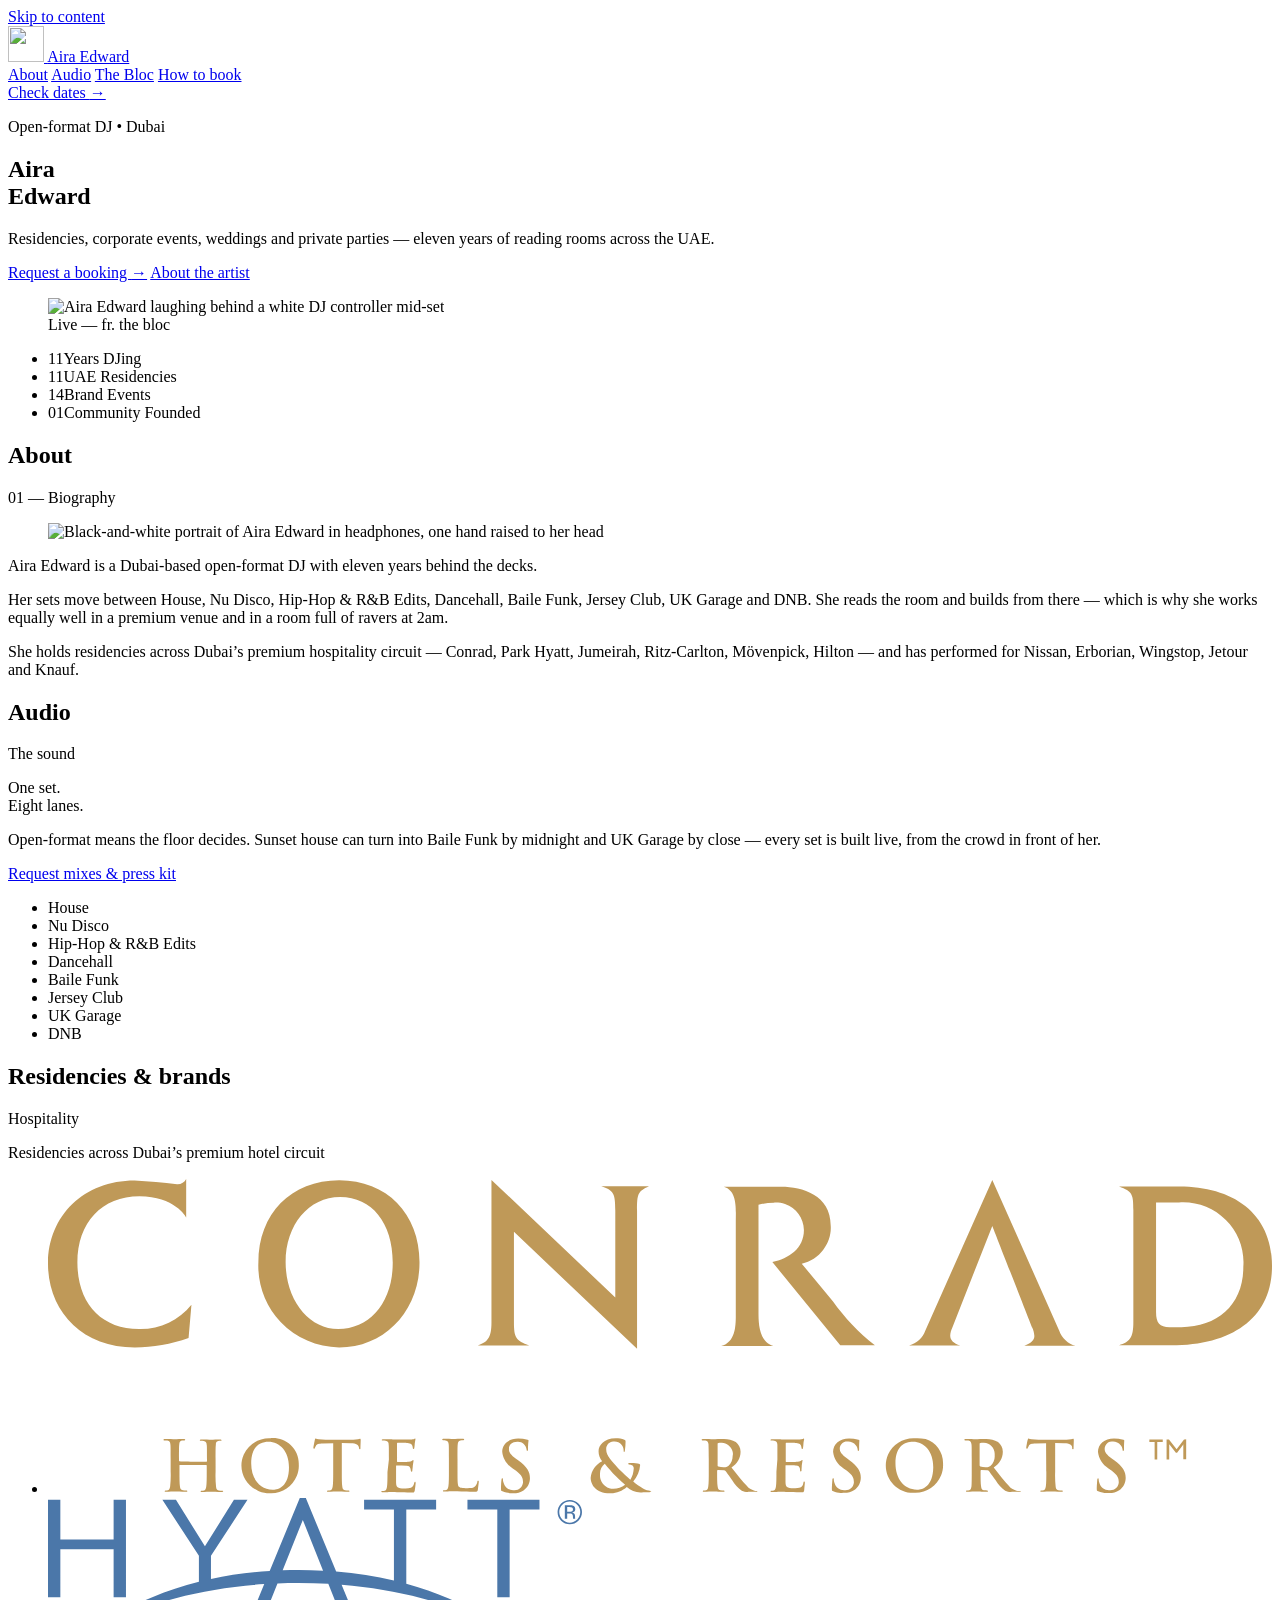
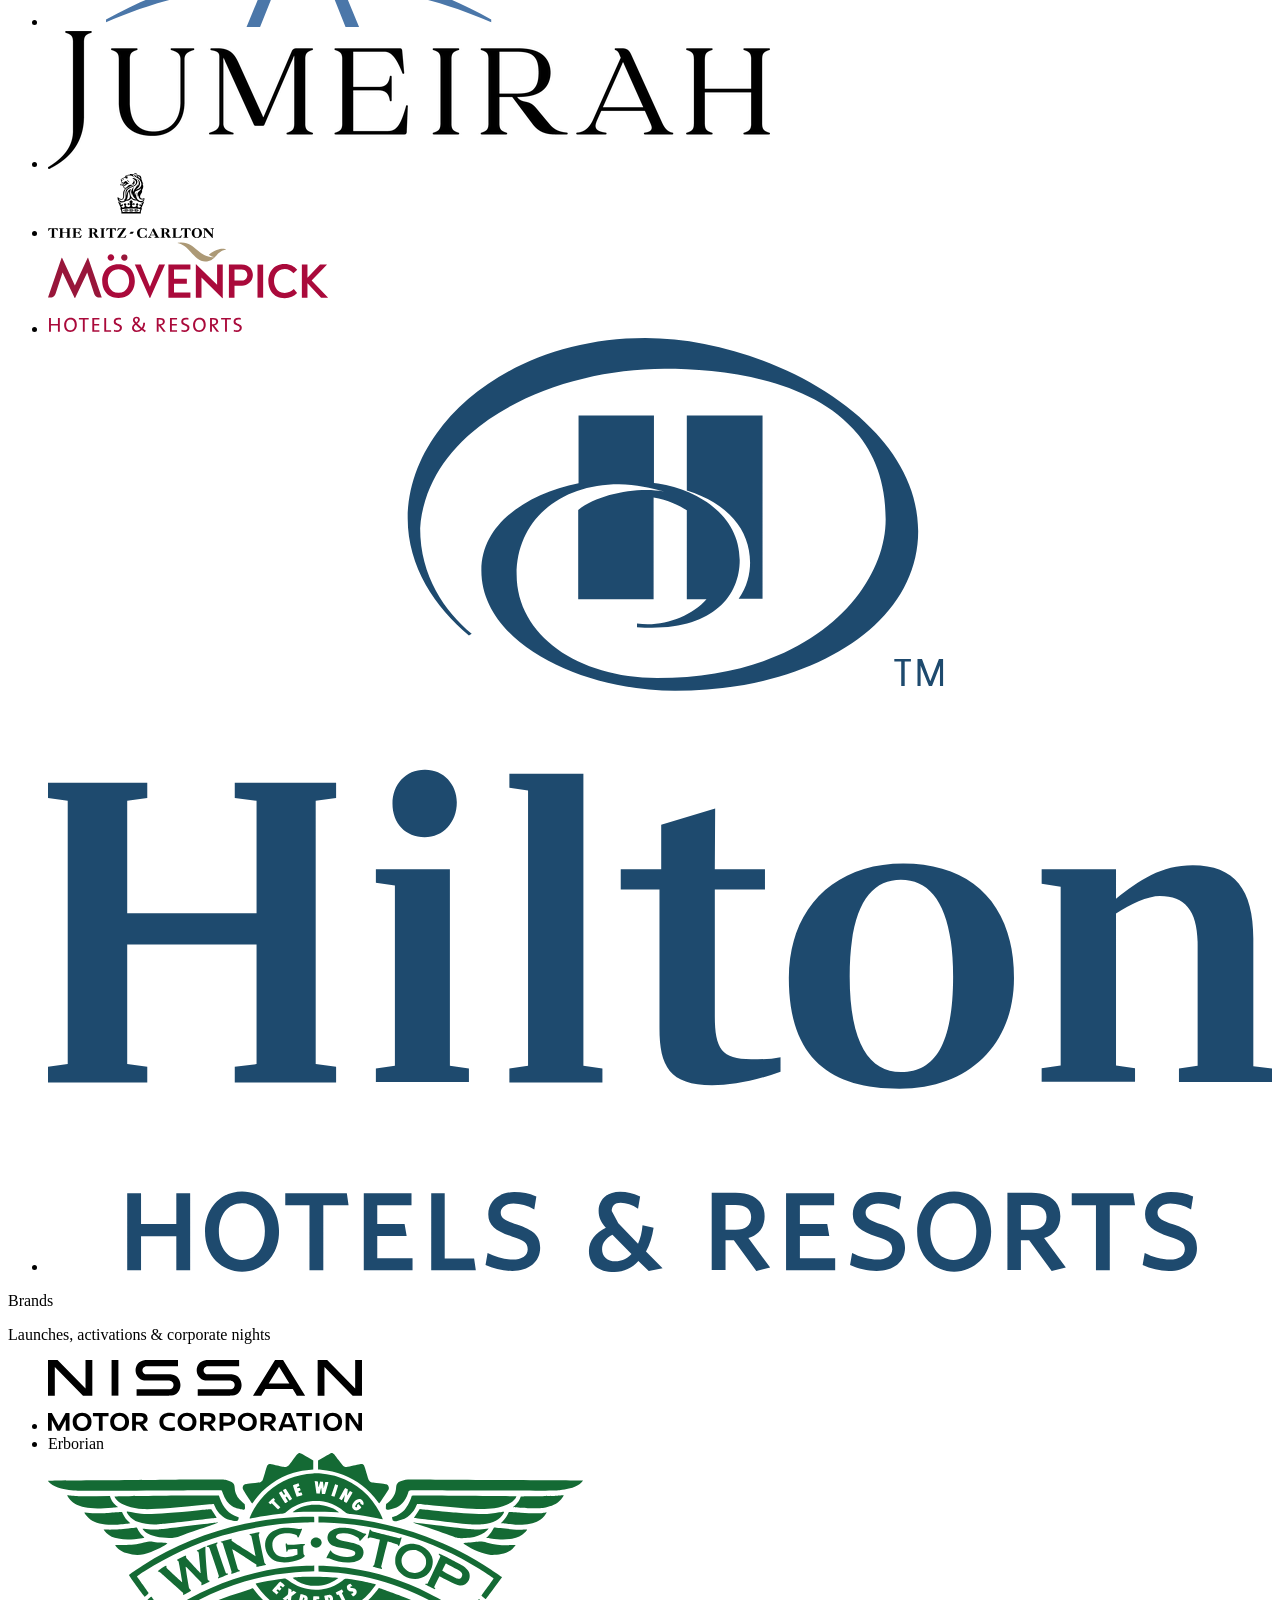
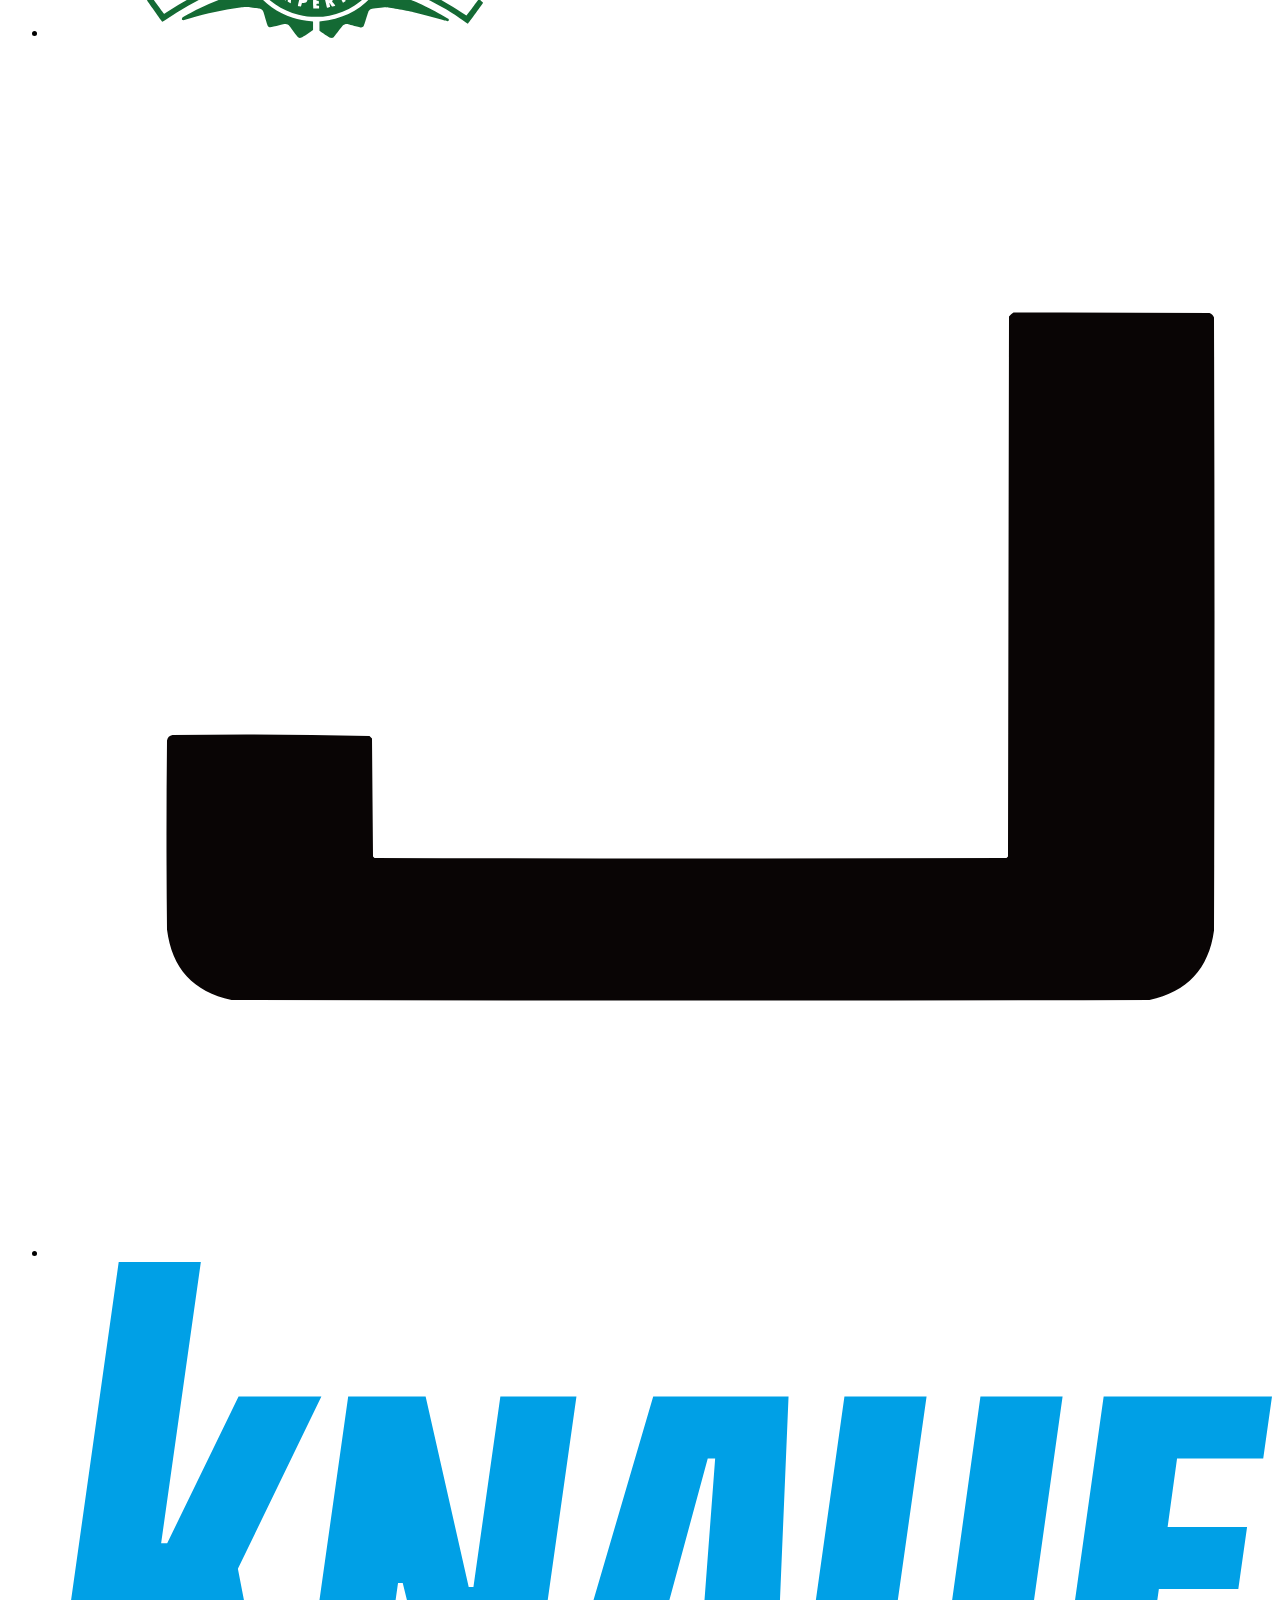
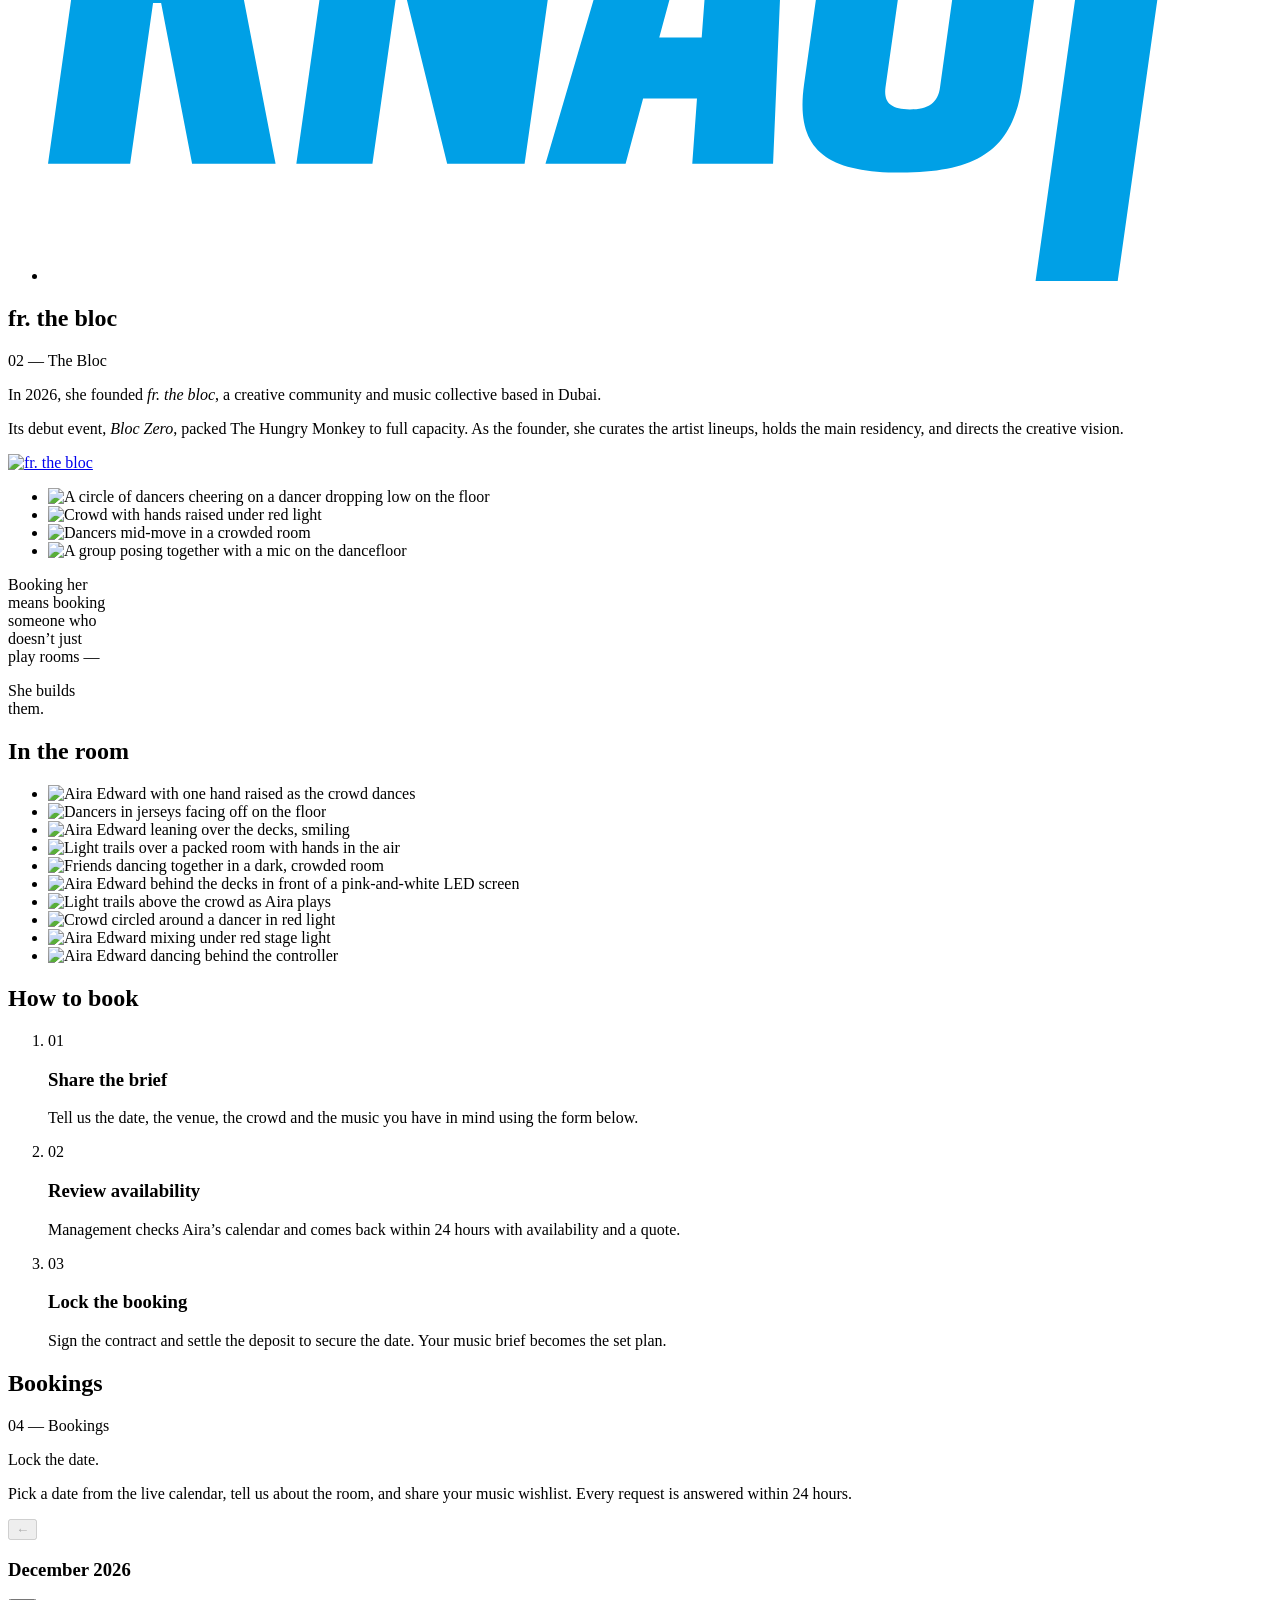
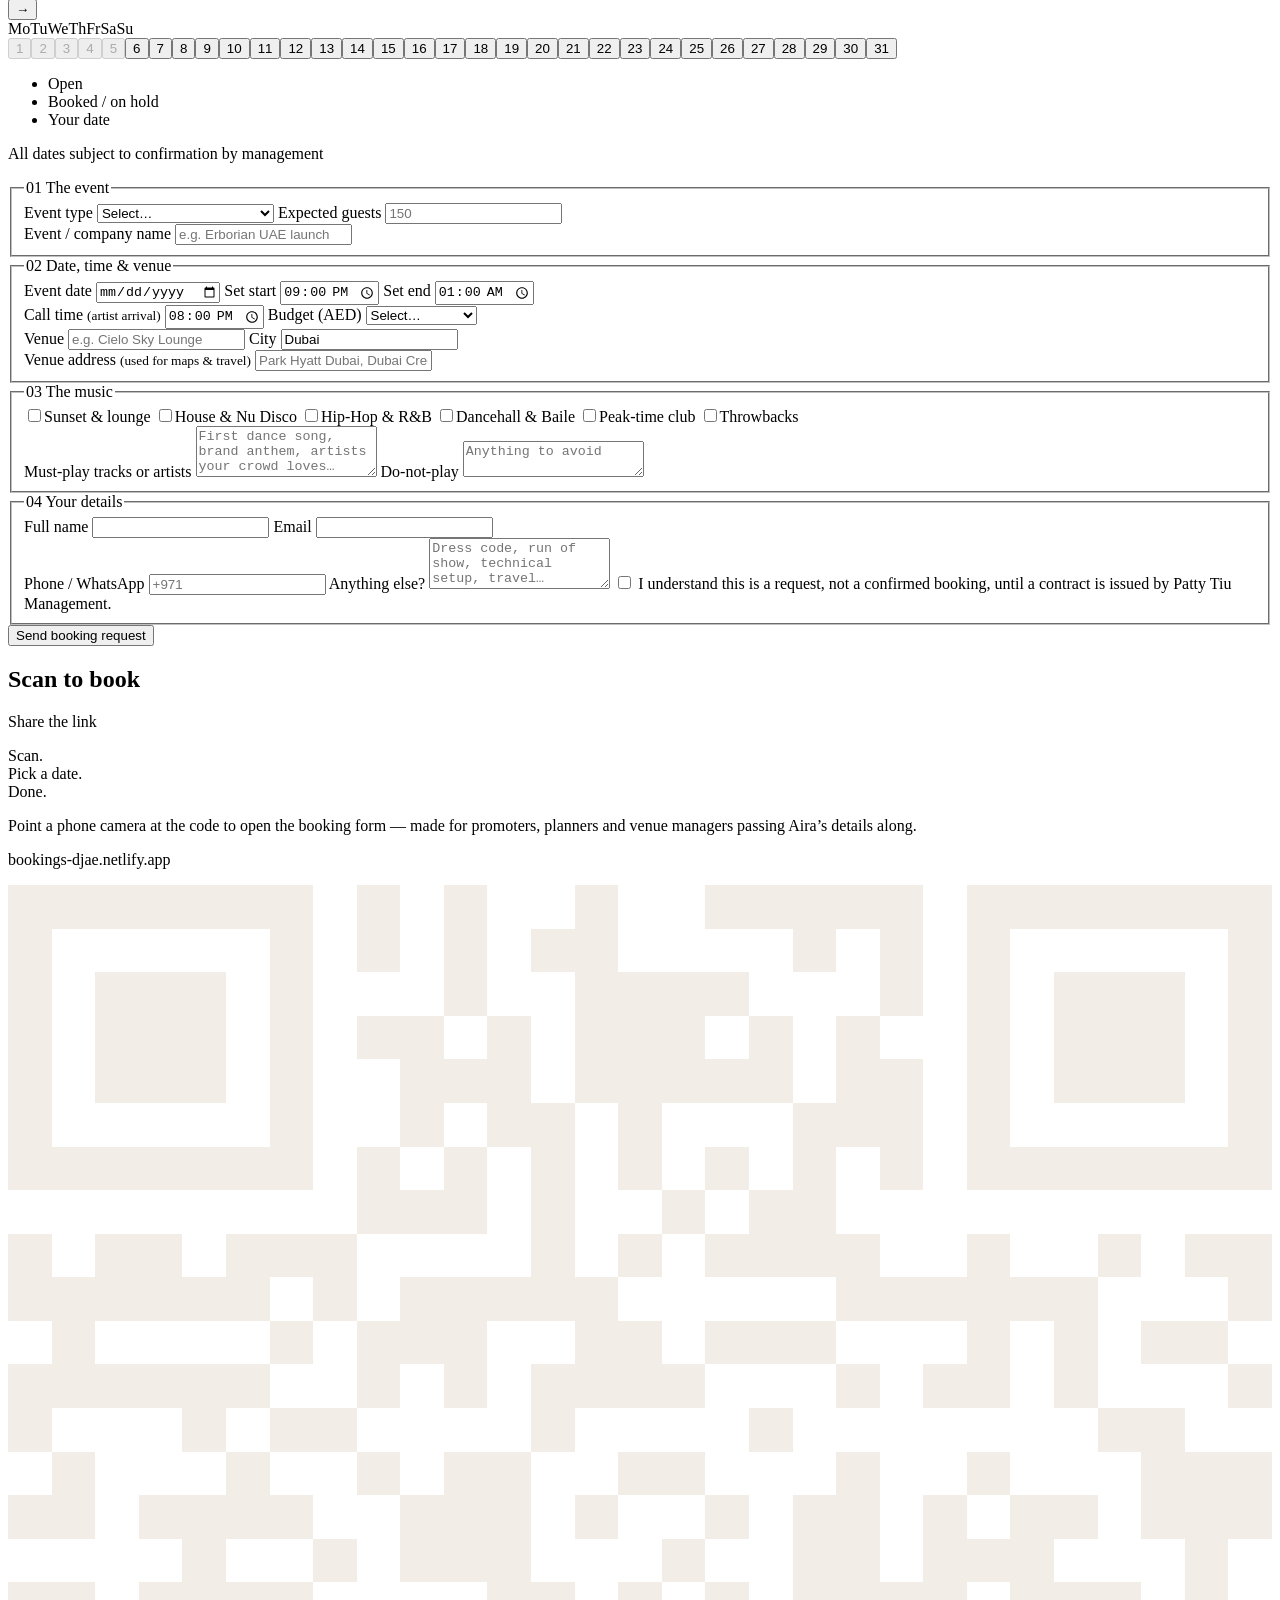
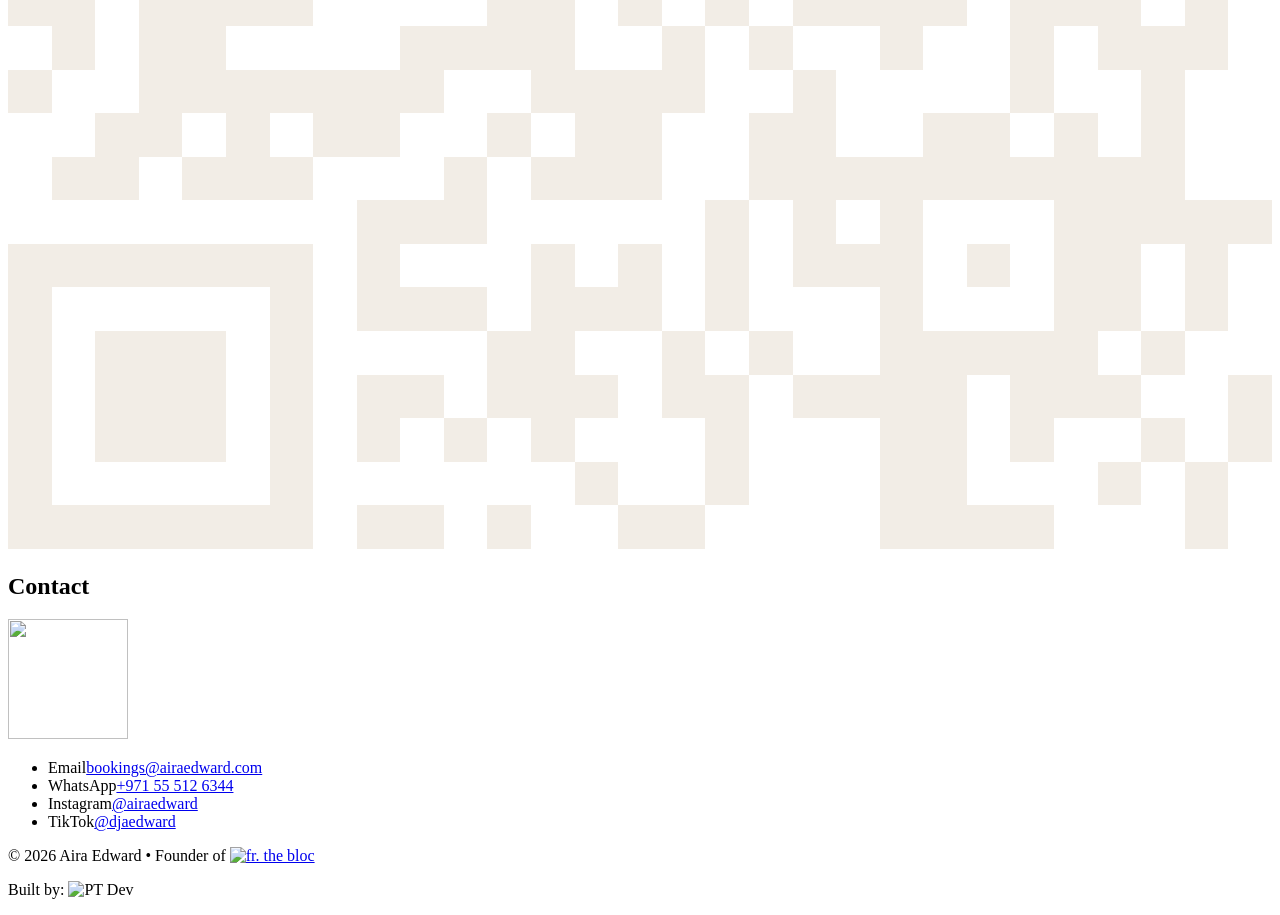
==== public/index.html @ db3adc63 "Build a responsive portfolio website for an electronic music DJ/Producer with a modern, brutalist de" ====
<!doctype html>
<html lang="en" class="no-js">
<head>
  <meta charset="utf-8" />
  <meta name="viewport" content="width=device-width, initial-scale=1" />
  <title>Aira Edward — Open-Format DJ, Dubai · Bookings</title>
  <meta name="description" content="Aira Edward is a Dubai-based open-format DJ with eleven years behind the decks, residencies across Dubai's premium hotels, and the founder of fr. the bloc. Check dates and request a booking." />
  <meta name="theme-color" content="#7A1E1E" />
  <meta property="og:title" content="Aira Edward — Open-Format DJ, Dubai" />
  <meta property="og:description" content="Residencies, corporate events, weddings and private parties. Check dates and request a booking." />
  <meta property="og:image" content="/.netlify/images?url=/img/gallery/aira-2872.jpg&w=1200&fm=jpg" />
  <link rel="icon" href="/favicon.svg" type="image/svg+xml" />
  <link rel="preconnect" href="https://fonts.googleapis.com" />
  <link rel="preconnect" href="https://fonts.gstatic.com" crossorigin />
  <link href="https://fonts.googleapis.com/css2?family=Anton&family=Lato:wght@400;700;900&display=swap" rel="stylesheet" />
  <link rel="stylesheet" href="/styles.css" />
  <script>document.documentElement.classList.remove('no-js')</script>
</head>
<body>
  <a class="skip" href="#main">Skip to content</a>

  <header class="topbar">
    <a class="brand" href="#top" aria-label="Aira Edward — back to top">
      <img class="brand__mark" src="/img/ae-logo.svg" alt="" width="36" height="36" />
      <span class="brand__name">Aira Edward</span>
    </a>
    <nav class="topbar__nav" aria-label="Primary">
      <a href="#about">About</a>
      <a href="#audio">Audio</a>
      <a href="#bloc">The Bloc</a>
      <a href="#how">How to book</a>
    </nav>
    <a href="#book" class="topbar__cta">Check dates <span aria-hidden="true">&rarr;</span></a>
  </header>

  <main id="main">
    <!-- ============ HERO — statement ground ============ -->
    <section class="hero ground-oxblood grain" id="top">
      <div class="hero__grid">
        <div class="hero__head">
          <p class="kicker"><span class="kicker__dot" aria-hidden="true"></span>Open-format DJ &bull; Dubai</p>
          <h1 class="hero__title shadow">Aira<br />Edward</h1>
        </div>
        <div class="hero__foot">
          <p class="body">Residencies, corporate events, weddings and private parties &mdash; eleven years of reading rooms across the UAE.</p>
          <div class="hero__actions">
            <a class="btn btn--cream" href="#book">Request a booking <span aria-hidden="true">&rarr;</span></a>
            <a class="btn btn--line" href="#about">About the artist</a>
          </div>
        </div>
        <figure class="hero__photo">
          <img
            src="/.netlify/images?url=/img/gallery/aira-2872.jpg&w=1400&fm=webp"
            srcset="/.netlify/images?url=/img/gallery/aira-2872.jpg&w=700&fm=webp 700w,
                    /.netlify/images?url=/img/gallery/aira-2872.jpg&w=1400&fm=webp 1400w,
                    /.netlify/images?url=/img/gallery/aira-2872.jpg&w=2000&fm=webp 2000w"
            sizes="(max-width: 900px) 100vw, 50vw"
            alt="Aira Edward laughing behind a white DJ controller mid-set"
            fetchpriority="high" />
          <figcaption>Live &mdash; fr. the bloc</figcaption>
        </figure>
      </div>

      <ul class="stats" aria-label="Credentials">
        <li><span class="stats__num shadow">11</span><span class="stats__label">Years DJing</span></li>
        <li><span class="stats__num shadow">11</span><span class="stats__label">UAE Residencies</span></li>
        <li><span class="stats__num shadow">14</span><span class="stats__label">Brand Events</span></li>
        <li><span class="stats__num shadow">01</span><span class="stats__label">Community Founded</span></li>
      </ul>

      <div class="mq mq--hero" data-mq="Aira Edward / Open-format / Dubai" data-speed="70"></div>
    </section>

    <!-- ============ 01 ABOUT ============ -->
    <section class="sect" id="about" aria-labelledby="about-h">
      <div class="mq" data-mq="About" data-speed="40"><h2 id="about-h" class="mq__label">About</h2></div>
      <div class="about">
        <div class="about__index">
          <p class="index">01 &mdash; Biography</p>
          <figure class="about__photo">
            <img
              src="/.netlify/images?url=/img/aira-hero-bw.jpg&w=900&fm=webp"
              srcset="/.netlify/images?url=/img/aira-hero-bw.jpg&w=600&fm=webp 600w,
                      /.netlify/images?url=/img/aira-hero-bw.jpg&w=1376&fm=webp 1376w"
              sizes="(max-width: 900px) 100vw, 34vw"
              alt="Black-and-white portrait of Aira Edward in headphones, one hand raised to her head"
              loading="lazy" width="1376" height="752" />
          </figure>
        </div>
        <div class="about__copy">
          <p class="lede">Aira Edward is a Dubai-based open-format DJ with eleven years behind the decks.</p>
          <p>Her sets move between House, Nu Disco, Hip-Hop &amp; R&amp;B Edits, Dancehall, Baile Funk, Jersey Club, UK Garage and DNB. She reads the room and builds from there &mdash; which is why she works equally well in a premium venue and in a room full of ravers at 2am.</p>
          <p>She holds residencies across Dubai&rsquo;s premium hospitality circuit &mdash; Conrad, Park Hyatt, Jumeirah, Ritz-Carlton, M&ouml;venpick, Hilton &mdash; and has performed for Nissan, Erborian, Wingstop, Jetour and Knauf.</p>
        </div>
      </div>
    </section>

    <!-- ============ AUDIO ============ -->
    <section class="sect" id="audio" aria-labelledby="audio-h">
      <div class="mq" data-mq="House / Nu Disco / Hip-Hop &amp; R&amp;B Edits / Dancehall / Baile Funk / Jersey Club / UK Garage / DNB" data-speed="70" data-reverse><h2 id="audio-h" class="mq__label">Audio</h2></div>
      <div class="audio">
        <div class="audio__intro">
          <p class="index">The sound</p>
          <p class="display-m shadow">One set.<br />Eight lanes.</p>
          <p class="body">Open-format means the floor decides. Sunset house can turn into Baile Funk by midnight and UK Garage by close &mdash; every set is built live, from the crowd in front of her.</p>
          <a class="btn btn--line" href="mailto:bookings@airaedward.com?subject=Mix%20%26%20press%20kit%20request%20%E2%80%94%20Aira%20Edward">Request mixes &amp; press kit</a>
        </div>
        <ul class="tracklist" aria-label="Genres in rotation">
          <li><span class="tracklist__name">House</span></li>
          <li><span class="tracklist__name">Nu Disco</span></li>
          <li><span class="tracklist__name">Hip-Hop &amp; R&amp;B Edits</span></li>
          <li><span class="tracklist__name">Dancehall</span></li>
          <li><span class="tracklist__name">Baile Funk</span></li>
          <li><span class="tracklist__name">Jersey Club</span></li>
          <li><span class="tracklist__name">UK Garage</span></li>
          <li><span class="tracklist__name">DNB</span></li>
        </ul>
      </div>
    </section>

    <!-- ============ RESIDENCIES / LOGO WALL ============ -->
    <section class="sect" id="residencies" aria-labelledby="res-h">
      <div class="mq" data-mq="Residencies" data-speed="45"><h2 id="res-h" class="mq__label">Residencies &amp; brands</h2></div>
      <div class="wall">
        <div class="wall__head">
          <p class="index">Hospitality</p>
          <p class="caption">Residencies across Dubai&rsquo;s premium hotel circuit</p>
        </div>
        <ul class="wall__grid wall__grid--6">
          <li><img src="/img/logos/conrad.svg" alt="Conrad Hotels" loading="lazy" /></li>
          <li><img src="/img/logos/hyatt.svg" alt="Park Hyatt" loading="lazy" /></li>
          <li><img src="/img/logos/jumeirah.png" alt="Jumeirah" loading="lazy" /></li>
          <li><img src="/img/logos/ritz-carlton.svg" alt="The Ritz-Carlton" loading="lazy" /></li>
          <li><img src="/img/logos/movenpick.svg" alt="Mövenpick" loading="lazy" /></li>
          <li><img src="/img/logos/hilton.svg" alt="Hilton" loading="lazy" /></li>
        </ul>
        <div class="wall__head">
          <p class="index">Brands</p>
          <p class="caption">Launches, activations &amp; corporate nights</p>
        </div>
        <ul class="wall__grid wall__grid--5">
          <li><img src="/img/logos/nissan.svg" alt="Nissan" loading="lazy" /></li>
          <li><span class="wall__word">Erborian</span></li>
          <li><img src="/img/logos/wingstop.svg" alt="Wingstop" loading="lazy" /></li>
          <li><img src="/img/logos/jetour.svg" alt="Jetour" loading="lazy" /></li>
          <li><img src="/img/logos/knauf.svg" alt="Knauf" loading="lazy" /></li>
        </ul>
      </div>
    </section>

    <!-- ============ 02 THE BLOC ============ -->
    <section class="sect" id="bloc" aria-labelledby="bloc-h">
      <div class="mq" data-mq="Fr. the bloc" data-speed="45" data-reverse><h2 id="bloc-h" class="mq__label">fr. the bloc</h2></div>
      <div class="bloc">
        <div class="bloc__copy">
          <p class="index">02 &mdash; The Bloc</p>
          <p class="lede">In 2026, she founded <em>fr. the bloc</em>, a creative community and music collective based in Dubai.</p>
          <p>Its debut event, <em>Bloc Zero</em>, packed The Hungry Monkey to full capacity. As the founder, she curates the artist lineups, holds the main residency, and directs the creative vision.</p>
          <a class="bloc-logo bloc-logo--lg" href="https://instagram.com/fr.thebloc" title="fr. the bloc on Instagram"><img src="/img/fr-the-bloc.png" alt="fr. the bloc" width="800" height="500" loading="lazy" /></a>
        </div>
        <ul class="bloc__grid" aria-label="Photos from fr. the bloc">
          <li class="bloc__a"><img src="/.netlify/images?url=/img/bloc/bloc001-0706.jpg&w=1200&fm=webp" alt="A circle of dancers cheering on a dancer dropping low on the floor" loading="lazy" /></li>
          <li class="bloc__b"><img src="/.netlify/images?url=/img/bloc/bloc001-0557.jpg&w=800&fm=webp" alt="Crowd with hands raised under red light" loading="lazy" /></li>
          <li class="bloc__c"><img src="/.netlify/images?url=/img/bloc/bloc001-0701.jpg&w=800&fm=webp" alt="Dancers mid-move in a crowded room" loading="lazy" /></li>
          <li class="bloc__d"><img src="/.netlify/images?url=/img/bloc/bloc001-0716.jpg&w=800&fm=webp" alt="A group posing together with a mic on the dancefloor" loading="lazy" /></li>
        </ul>
      </div>
      <div class="statement ground-oxblood grain">
        <p class="statement__text shadow">Booking her<br />means booking<br />someone who<br />doesn&rsquo;t just<br />play rooms &mdash;</p>
        <p class="statement__pay shadow">She builds<br />them.</p>
      </div>
    </section>

    <!-- ============ IN THE ROOM — photo marquee ============ -->
    <section class="sect" id="gallery" aria-labelledby="gallery-h">
      <div class="mq" data-mq="In the room" data-speed="40"><h2 id="gallery-h" class="mq__label">In the room</h2></div>
      <div class="reel" aria-label="Photo reel">
        <ul class="reel__track">
          <li><img src="/.netlify/images?url=/img/gallery/aira-2890.jpg&w=900&fm=webp" alt="Aira Edward with one hand raised as the crowd dances" loading="lazy" /></li>
          <li><img src="/.netlify/images?url=/img/bloc/bloc001-0697.jpg&w=900&fm=webp" alt="Dancers in jerseys facing off on the floor" loading="lazy" /></li>
          <li class="reel__tall"><img src="/.netlify/images?url=/img/gallery/aira-2964.jpg&w=700&fm=webp" alt="Aira Edward leaning over the decks, smiling" loading="lazy" /></li>
          <li><img src="/.netlify/images?url=/img/gallery/aira-2897.jpg&w=900&fm=webp" alt="Light trails over a packed room with hands in the air" loading="lazy" /></li>
          <li><img src="/.netlify/images?url=/img/bloc/bloc001-0710.jpg&w=900&fm=webp" alt="Friends dancing together in a dark, crowded room" loading="lazy" /></li>
          <li><img src="/.netlify/images?url=/img/aira-booth.jpg&w=900&fm=webp" alt="Aira Edward behind the decks in front of a pink-and-white LED screen" loading="lazy" /></li>
          <li><img src="/.netlify/images?url=/img/gallery/aira-2889.jpg&w=900&fm=webp" alt="Light trails above the crowd as Aira plays" loading="lazy" /></li>
          <li><img src="/.netlify/images?url=/img/bloc/bloc001-0713.jpg&w=900&fm=webp" alt="Crowd circled around a dancer in red light" loading="lazy" /></li>
          <li><img src="/.netlify/images?url=/img/aira-genzity.jpg&w=900&fm=webp" alt="Aira Edward mixing under red stage light" loading="lazy" /></li>
          <li><img src="/.netlify/images?url=/img/gallery/aira-2873.jpg&w=900&fm=webp" alt="Aira Edward dancing behind the controller" loading="lazy" /></li>
        </ul>
      </div>
    </section>

    <!-- ============ 03 HOW TO BOOK ============ -->
    <section class="sect" id="how" aria-labelledby="how-h">
      <div class="mq" data-mq="How to book" data-speed="45" data-reverse><h2 id="how-h" class="mq__label">How to book</h2></div>
      <ol class="steps">
        <li>
          <span class="steps__num shadow">01</span>
          <h3>Share the brief</h3>
          <p>Tell us the date, the venue, the crowd and the music you have in mind using the form below.</p>
        </li>
        <li>
          <span class="steps__num shadow">02</span>
          <h3>Review availability</h3>
          <p>Management checks Aira&rsquo;s calendar and comes back within 24 hours with availability and a quote.</p>
        </li>
        <li>
          <span class="steps__num shadow">03</span>
          <h3>Lock the booking</h3>
          <p>Sign the contract and settle the deposit to secure the date. Your music brief becomes the set plan.</p>
        </li>
      </ol>
    </section>

    <!-- ============ 04 BOOKINGS — active CTA on statement ground ============ -->
    <section class="sect book ground-oxblood grain" id="book" aria-labelledby="book-h">
      <div class="mq" data-mq="Bookings" data-speed="40"><h2 id="book-h" class="mq__label">Bookings</h2></div>
      <div class="book__intro">
        <p class="index">04 &mdash; Bookings</p>
        <p class="display-l shadow">Lock the date.</p>
        <p class="body">Pick a date from the live calendar, tell us about the room, and share your music wishlist. Every request is answered within 24 hours.</p>
      </div>

      <div class="book__grid">
        <aside class="cal" aria-labelledby="cal-title">
          <div class="cal__head">
            <button type="button" class="cal__nav" data-cal="prev" aria-label="Previous month">&larr;</button>
            <h3 id="cal-title" class="cal__title">&nbsp;</h3>
            <button type="button" class="cal__nav" data-cal="next" aria-label="Next month">&rarr;</button>
          </div>
          <div class="cal__dow" aria-hidden="true"><span>Mo</span><span>Tu</span><span>We</span><span>Th</span><span>Fr</span><span>Sa</span><span>Su</span></div>
          <div class="cal__grid" aria-live="polite"></div>
          <ul class="cal__legend">
            <li><i class="dot dot--open"></i>Open</li>
            <li><i class="dot dot--busy"></i>Booked / on hold</li>
            <li><i class="dot dot--pick"></i>Your date</li>
          </ul>
          <p class="cal__status caption" data-cal-status>Checking live availability&hellip;</p>
        </aside>

        <form class="form" name="booking" method="POST" action="/thanks" data-netlify="true" netlify-honeypot="bot-field" novalidate>
          <input type="hidden" name="form-name" value="booking" />
          <input type="hidden" name="subject" value="New booking request — Aira Edward" />
          <p hidden><label>Leave blank <input name="bot-field" /></label></p>

          <fieldset>
            <legend><span>01</span> The event</legend>
            <div class="row">
              <label class="field">Event type
                <select name="event_type" required>
                  <option value="">Select&hellip;</option>
                  <option>Venue residency</option>
                  <option>Corporate event</option>
                  <option>Private party</option>
                  <option>Wedding</option>
                  <option>Christmas / festive brunch</option>
                  <option>New Year's Eve</option>
                  <option>Other</option>
                </select>
              </label>
              <label class="field">Expected guests
                <input type="number" name="guests" min="1" inputmode="numeric" placeholder="150" />
              </label>
            </div>
            <label class="field">Event / company name
              <input type="text" name="company" placeholder="e.g. Erborian UAE launch" />
            </label>
          </fieldset>

          <fieldset>
            <legend><span>02</span> Date, time &amp; venue</legend>
            <div class="row row--3">
              <label class="field">Event date
                <input type="date" name="event_date" required />
              </label>
              <label class="field">Set start
                <input type="time" name="set_start" required value="21:00" />
              </label>
              <label class="field">Set end
                <input type="time" name="set_end" required value="01:00" />
              </label>
            </div>
            <div class="row">
              <label class="field">Call time <small>(artist arrival)</small>
                <input type="time" name="call_time" value="20:00" />
              </label>
              <label class="field">Budget (AED)
                <select name="budget">
                  <option value="">Select&hellip;</option>
                  <option>1,500 – 2,500</option>
                  <option>2,500 – 5,000</option>
                  <option>5,000 – 10,000</option>
                  <option>10,000+</option>
                  <option>Need a quote</option>
                </select>
              </label>
            </div>
            <div class="row">
              <label class="field">Venue
                <input type="text" name="venue" required placeholder="e.g. Cielo Sky Lounge" />
              </label>
              <label class="field">City
                <input type="text" name="city" value="Dubai" />
              </label>
            </div>
            <label class="field">Venue address <small>(used for maps &amp; travel)</small>
              <input type="text" name="venue_address" placeholder="Park Hyatt Dubai, Dubai Creek Club Street" />
            </label>
          </fieldset>

          <fieldset>
            <legend><span>03</span> The music</legend>
            <div class="chips" role="group" aria-label="Vibe">
              <label><input type="checkbox" name="vibe" value="Sunset / lounge" /><span>Sunset &amp; lounge</span></label>
              <label><input type="checkbox" name="vibe" value="House / Nu Disco" /><span>House &amp; Nu Disco</span></label>
              <label><input type="checkbox" name="vibe" value="Hip-Hop / R&B" /><span>Hip-Hop &amp; R&amp;B</span></label>
              <label><input type="checkbox" name="vibe" value="Afro / Dancehall / Baile" /><span>Dancehall &amp; Baile</span></label>
              <label><input type="checkbox" name="vibe" value="Peak-time club" /><span>Peak-time club</span></label>
              <label><input type="checkbox" name="vibe" value="Throwbacks / commercial" /><span>Throwbacks</span></label>
            </div>
            <label class="field">Must-play tracks or artists
              <textarea name="must_play" rows="3" placeholder="First dance song, brand anthem, artists your crowd loves…"></textarea>
            </label>
            <label class="field">Do-not-play
              <textarea name="do_not_play" rows="2" placeholder="Anything to avoid"></textarea>
            </label>
          </fieldset>

          <fieldset>
            <legend><span>04</span> Your details</legend>
            <div class="row">
              <label class="field">Full name
                <input type="text" name="name" required autocomplete="name" />
              </label>
              <label class="field">Email
                <input type="email" name="email" required autocomplete="email" />
              </label>
            </div>
            <label class="field">Phone / WhatsApp
              <input type="tel" name="phone" autocomplete="tel" placeholder="+971" />
            </label>
            <label class="field">Anything else?
              <textarea name="notes" rows="3" placeholder="Dress code, run of show, technical setup, travel…"></textarea>
            </label>
            <label class="consent"><input type="checkbox" name="consent" value="yes" required /> I understand this is a request, not a confirmed booking, until a contract is issued by Patty Tiu Management.</label>
          </fieldset>

          <p class="form__error" role="alert" hidden></p>
          <button class="btn btn--cream btn--block" type="submit">Send booking request</button>
        </form>

        <div class="success" hidden tabindex="-1">
          <p class="index">Request received</p>
          <p class="display-m shadow">You&rsquo;re on<br />the list.</p>
          <p class="body" data-success-summary></p>
          <p class="body">Management will confirm availability within 24 hours. A confirmation email is on its way to you now.</p>
          <div class="success__actions">
            <a class="btn btn--cream" data-success-cal target="_blank" rel="noopener">Add tentative hold to my calendar</a>
            <button class="btn btn--line" type="button" data-success-reset>Send another request</button>
          </div>
        </div>
      </div>
    </section>

    <!-- ============ QR — wine ============ -->
    <section class="sect qr ground-wine" aria-labelledby="qr-h">
      <div class="mq mq--small" data-mq="Scan to book" data-speed="35" data-reverse><h2 id="qr-h" class="mq__label">Scan to book</h2></div>
      <div class="qr__grid">
        <div class="qr__copy">
          <p class="index">Share the link</p>
          <p class="display-m shadow">Scan.<br />Pick a date.<br />Done.</p>
          <p class="body">Point a phone camera at the code to open the booking form &mdash; made for promoters, planners and venue managers passing Aira&rsquo;s details along.</p>
          <p class="qr__url caption">bookings-djae.netlify.app</p>
        </div>
        <div class="qr__panel">
          <svg xmlns="http://www.w3.org/2000/svg" viewBox="0 0 29 29" shape-rendering="crispEdges" role="img" aria-label="QR code linking to the Aira Edward booking form" class="qr__code"><path stroke="#f2ede6" d="M0 0.5h7m1 0h1m1 0h1m2 0h1m2 0h5m1 0h7m-29 1h1m5 0h1m1 0h1m1 0h1m1 0h2m4 0h1m1 0h1m1 0h1m5 0h1m-29 1h1m1 0h3m1 0h1m3 0h1m2 0h4m3 0h1m1 0h1m1 0h3m1 0h1m-29 1h1m1 0h3m1 0h1m1 0h2m1 0h1m1 0h3m1 0h1m1 0h1m2 0h1m1 0h3m1 0h1m-29 1h1m1 0h3m1 0h1m2 0h3m1 0h5m1 0h2m1 0h1m1 0h3m1 0h1m-29 1h1m5 0h1m2 0h1m1 0h2m1 0h1m3 0h3m1 0h1m5 0h1m-29 1h7m1 0h1m1 0h1m1 0h1m1 0h1m1 0h1m1 0h1m1 0h1m1 0h7m-21 1h3m1 0h1m2 0h1m1 0h2m-19 1h1m1 0h2m1 0h3m4 0h1m1 0h1m1 0h4m2 0h1m2 0h1m1 0h2m-29 1h6m1 0h1m1 0h5m5 0h6m3 0h1m-28 1h1m4 0h1m1 0h3m2 0h2m1 0h3m3 0h1m1 0h1m1 0h2m-28 1h6m2 0h1m1 0h1m1 0h4m3 0h1m1 0h2m1 0h1m3 0h1m-29 1h1m3 0h1m1 0h2m4 0h1m4 0h1m7 0h2m-26 1h1m3 0h1m2 0h1m1 0h2m2 0h2m3 0h1m2 0h1m3 0h3m-29 1h2m1 0h4m2 0h3m1 0h1m2 0h1m1 0h2m1 0h1m1 0h2m1 0h3m-25 1h1m2 0h1m1 0h3m3 0h1m2 0h2m1 0h3m3 0h1m-28 1h2m1 0h4m4 0h2m1 0h1m1 0h1m1 0h4m1 0h3m1 0h1m-27 1h1m1 0h2m4 0h4m2 0h1m1 0h1m2 0h1m2 0h1m1 0h3m-28 1h1m2 0h7m2 0h4m2 0h1m4 0h1m2 0h1m-25 1h2m1 0h1m1 0h2m2 0h1m1 0h2m2 0h2m2 0h2m1 0h1m1 0h1m-26 1h2m1 0h3m3 0h1m1 0h3m2 0h10m-19 1h3m5 0h1m1 0h1m1 0h1m3 0h5m-29 1h7m1 0h1m3 0h1m1 0h1m1 0h1m1 0h3m1 0h1m1 0h2m1 0h1m-28 1h1m5 0h1m1 0h3m1 0h3m1 0h1m3 0h1m3 0h2m1 0h1m-28 1h1m1 0h3m1 0h1m4 0h2m2 0h1m1 0h1m2 0h5m1 0h1m-27 1h1m1 0h3m1 0h1m1 0h2m1 0h3m1 0h2m1 0h4m1 0h3m2 0h1m-29 1h1m1 0h3m1 0h1m1 0h1m1 0h1m1 0h1m3 0h1m3 0h2m1 0h1m2 0h1m1 0h1m-29 1h1m5 0h1m6 0h1m2 0h1m3 0h2m3 0h1m1 0h1m-28 1h7m1 0h2m1 0h1m2 0h2m4 0h4m3 0h1"/></svg>
        </div>
      </div>
    </section>
  </main>

  <footer class="footer" id="contact">
    <div class="mq mq--small" data-mq="Contact" data-speed="35"><h2 class="mq__label">Contact</h2></div>
    <div class="footer__grid">
      <a class="footer__mark" href="#top" aria-label="Back to top"><img src="/img/ae-logo.svg" alt="" width="120" height="120" loading="lazy" /></a>
      <ul class="footer__links">
        <li><span class="caption">Email</span><a href="mailto:bookings@airaedward.com">bookings@airaedward.com</a></li>
        <li><span class="caption">WhatsApp</span><a href="https://wa.me/971555126344">+971 55 512 6344</a></li>
        <li><span class="caption">Instagram</span><a href="https://instagram.com/airaedward">@airaedward</a></li>
        <li><span class="caption">TikTok</span><a href="https://tiktok.com/@djaedward">@djaedward</a></li>
      </ul>
    </div>
    <div class="footer__base">
      <p class="caption footer__founder">&copy; 2026 Aira Edward &bull; Founder of <a class="bloc-logo" href="https://instagram.com/fr.thebloc" title="fr. the bloc on Instagram"><img src="/img/fr-the-bloc.png" alt="fr. the bloc" width="800" height="500" loading="lazy" /></a></p>
      <p class="caption builder">Built by: <img src="/img/pt-dev.png" alt="PT Dev" width="52" height="52" loading="lazy" /></p>
    </div>
  </footer>

  <script src="/app.js" type="module"></script>
</body>
</html>
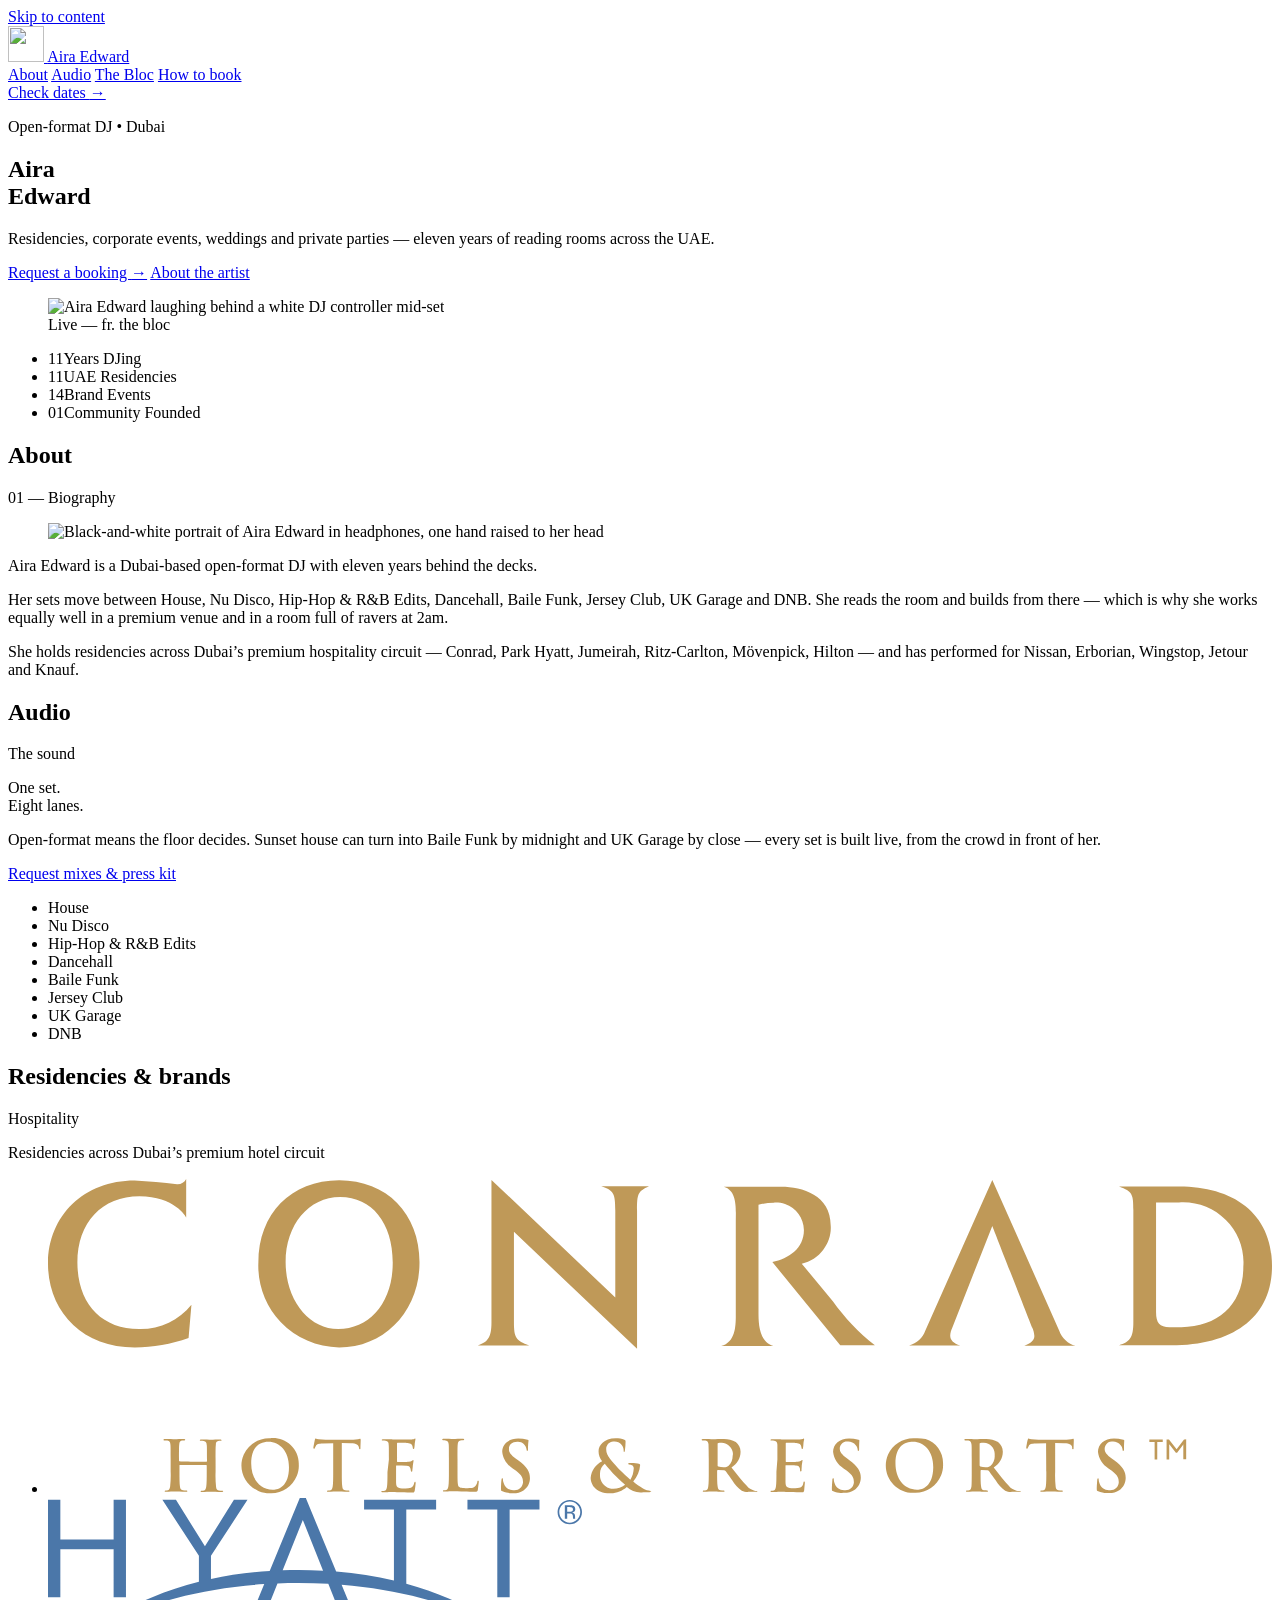
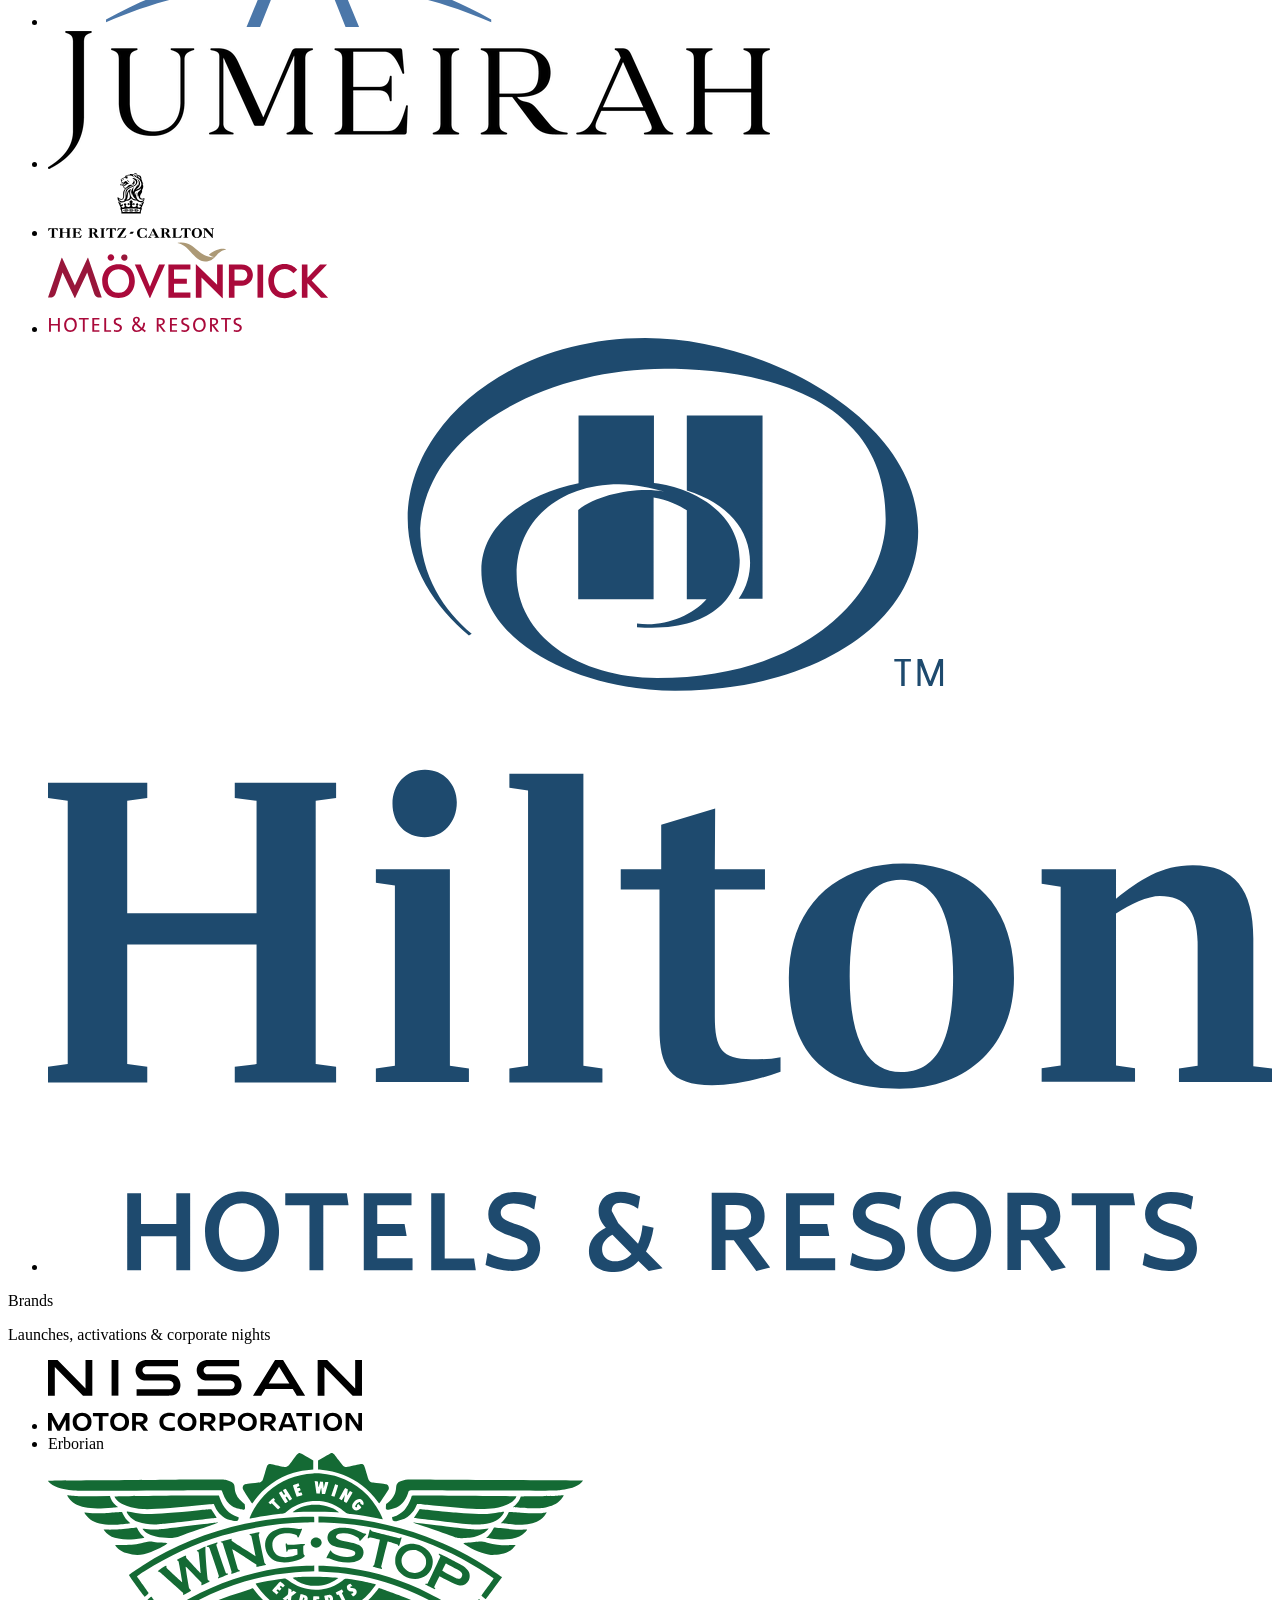
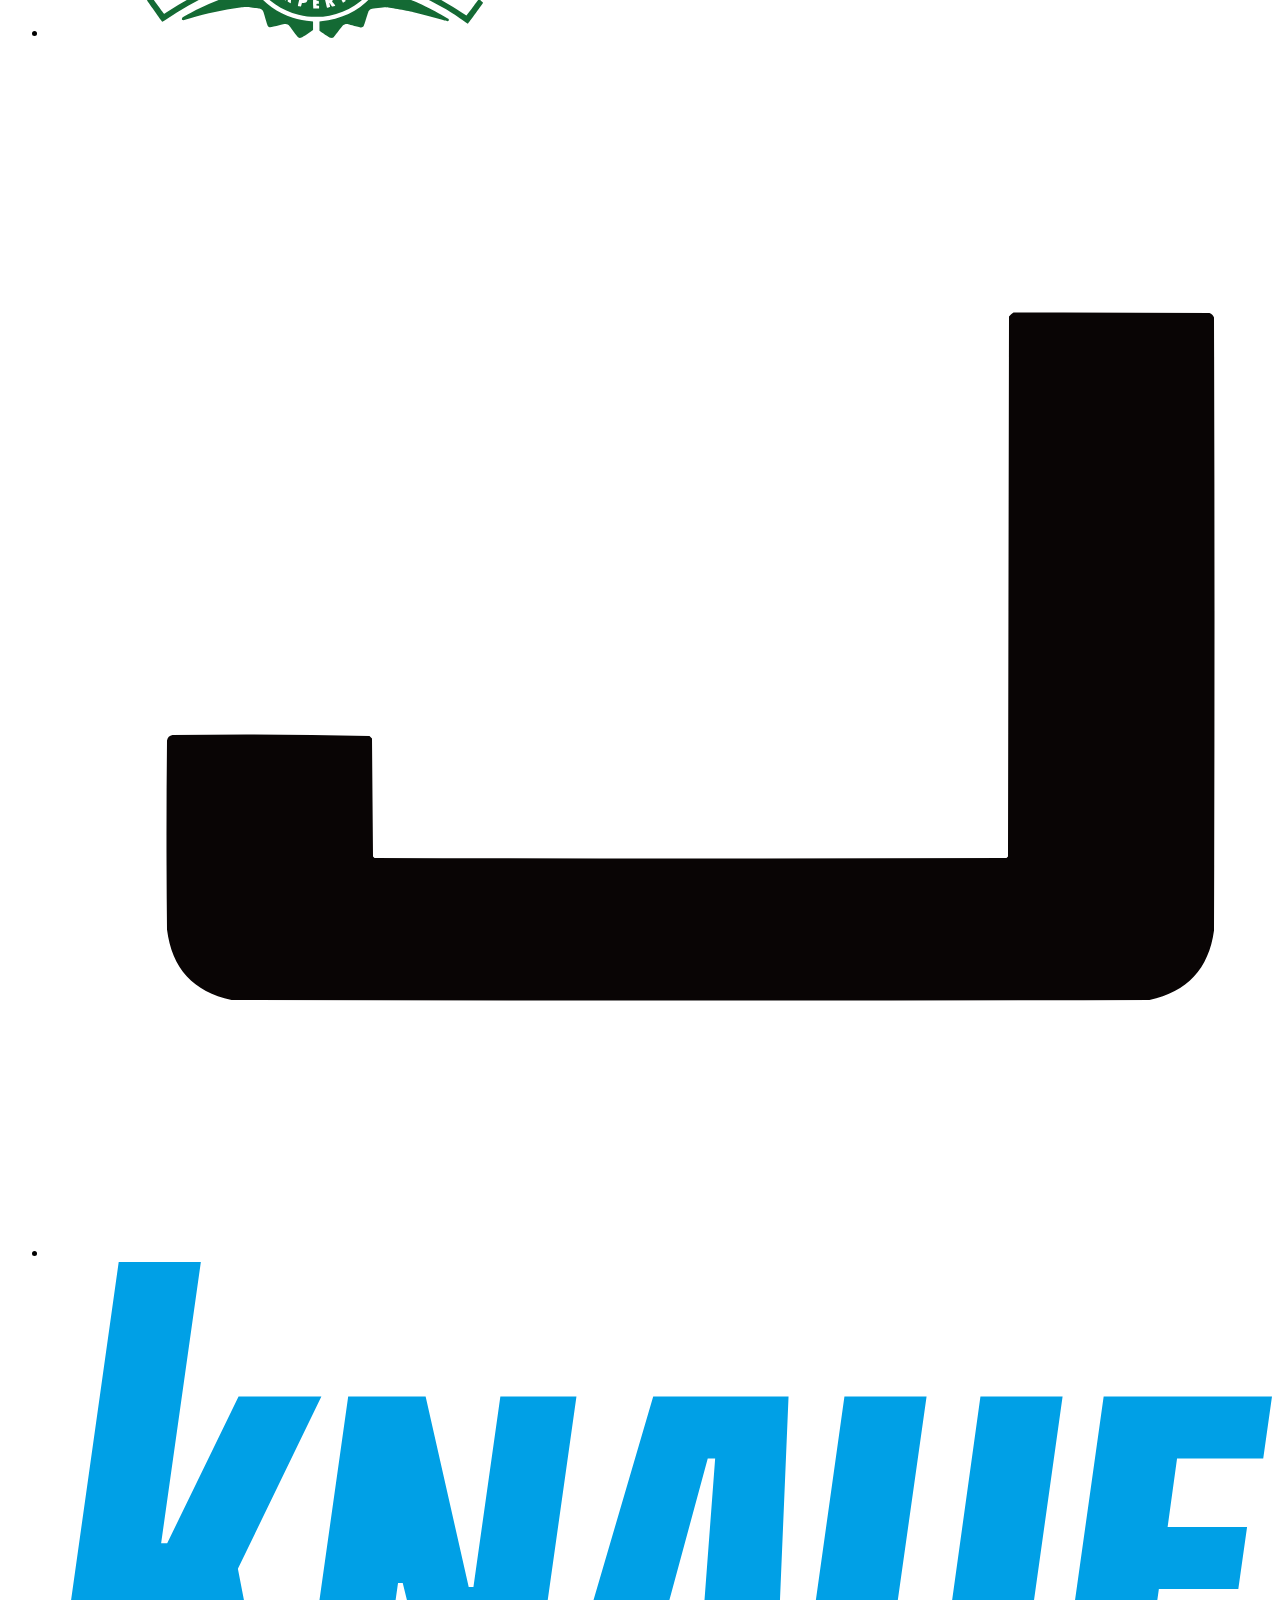
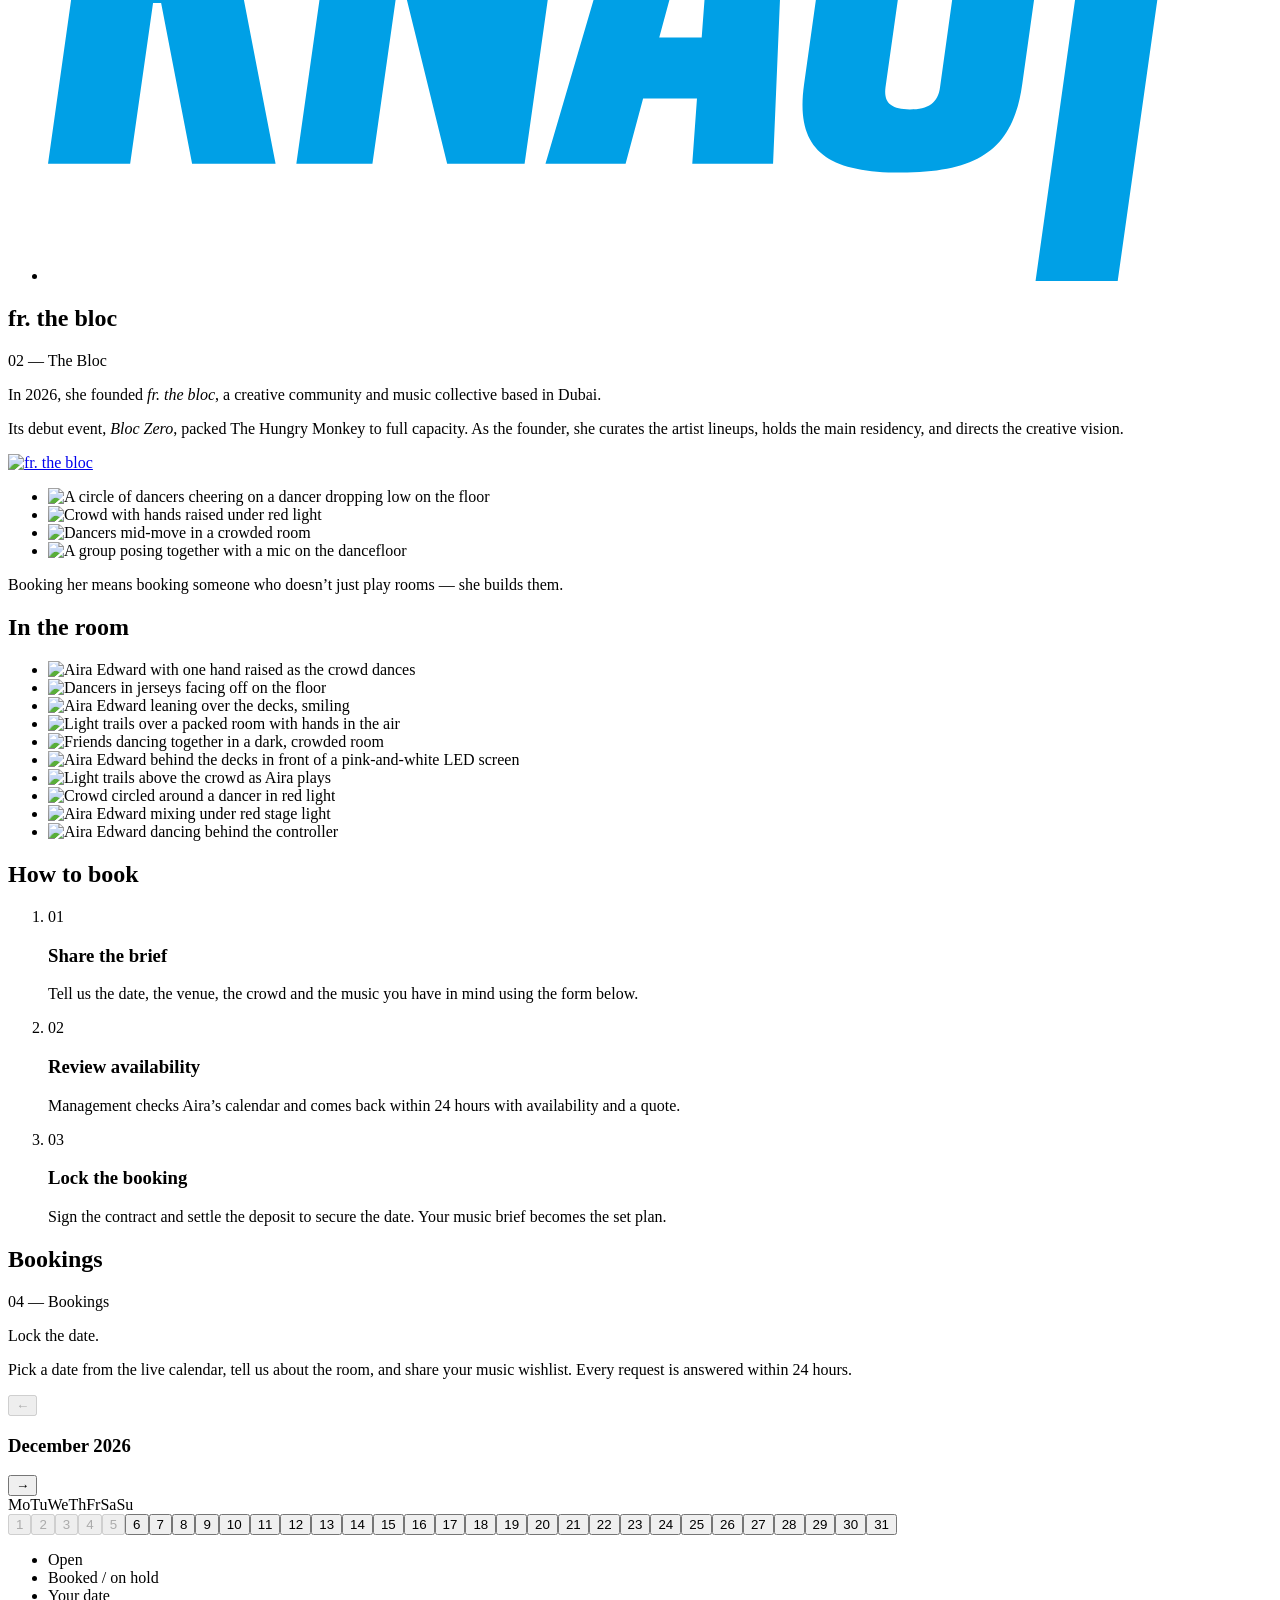
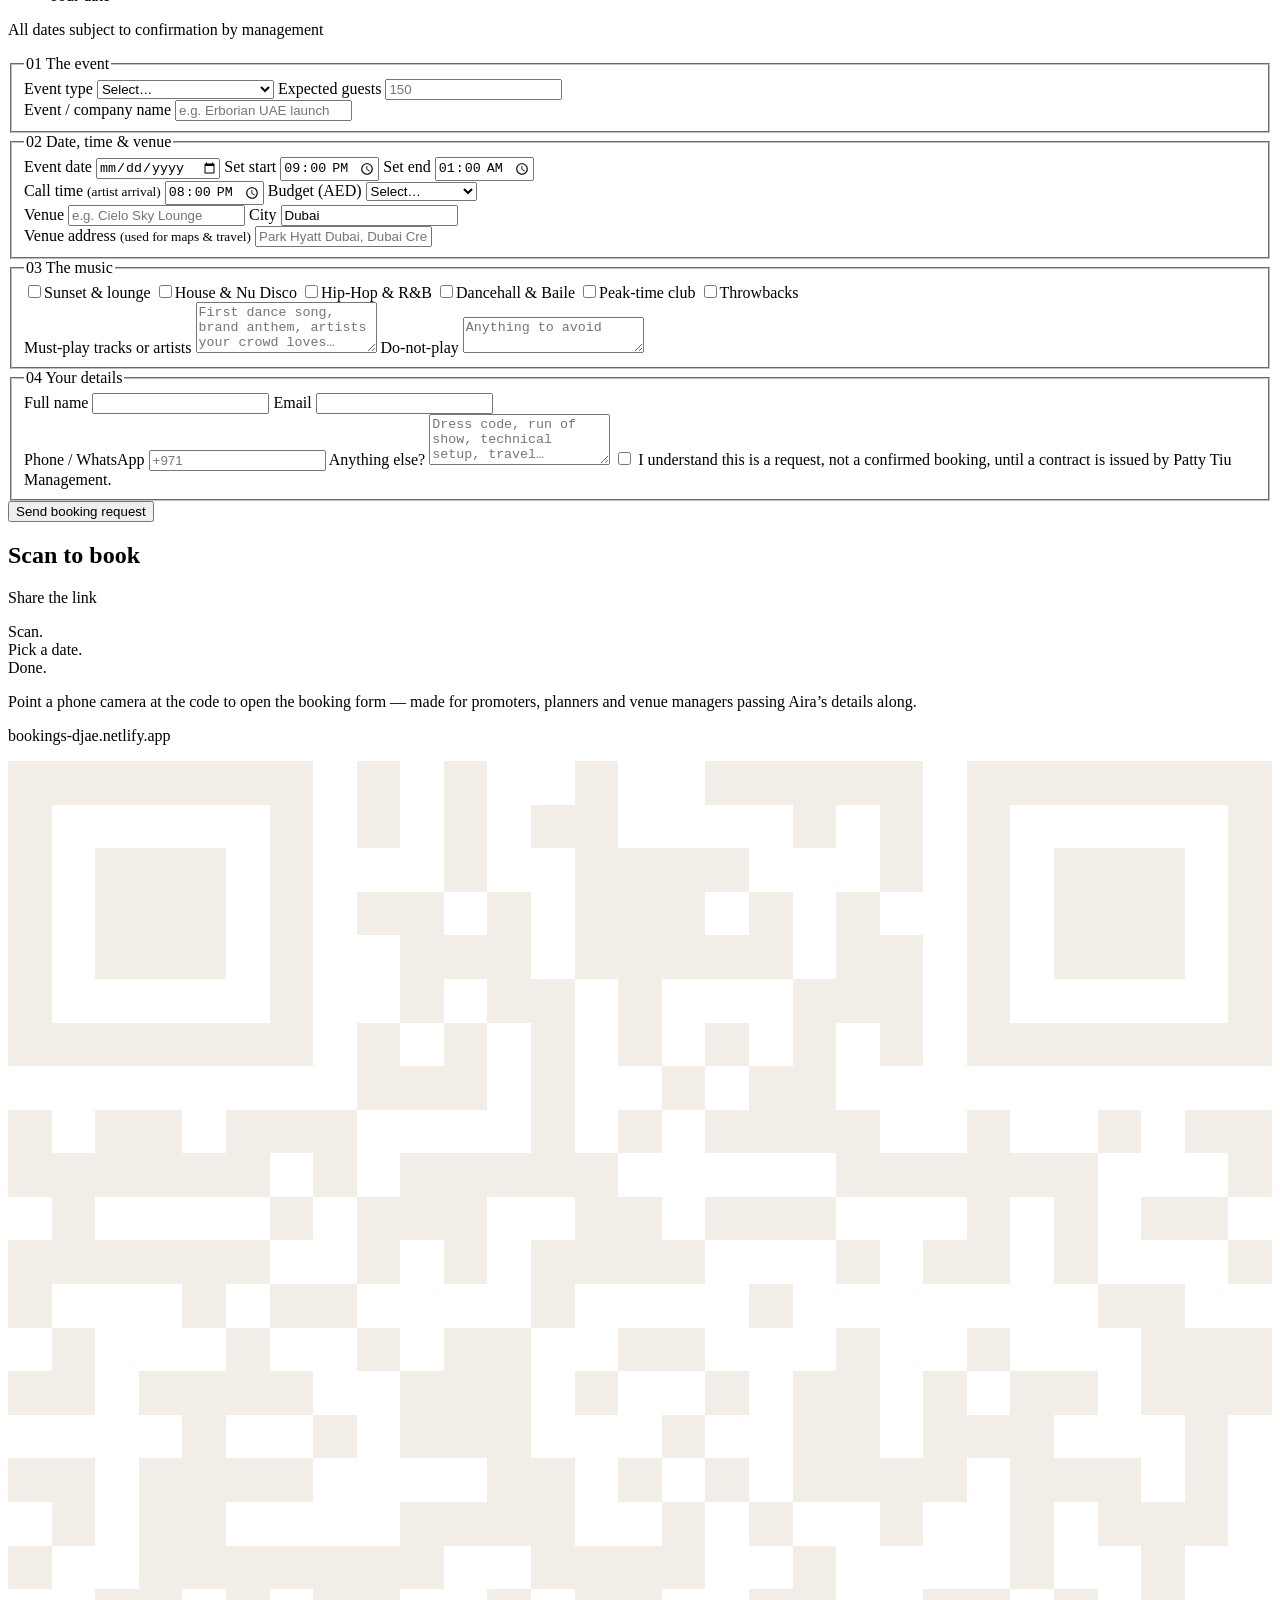
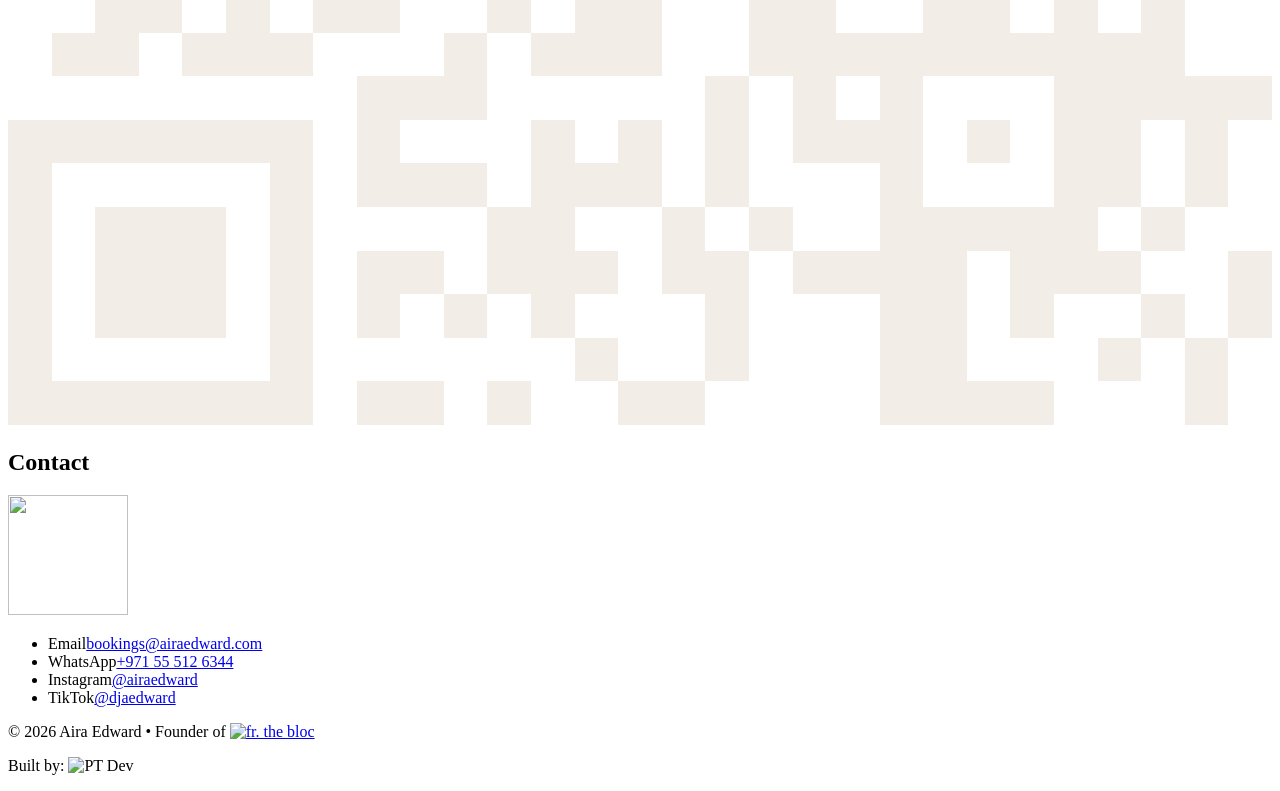
==== commit 64957d5f: "Use Anton font for the entire line, emphasize "she builds them." on a separate line (6acb6f6f8528b35" ====
--- a/public/index.html
+++ b/public/index.html
@@ -166,8 +166,7 @@
         </ul>
       </div>
       <div class="statement ground-oxblood grain">
-        <p class="statement__text shadow">Booking her<br />means booking<br />someone who<br />doesn&rsquo;t just<br />play rooms &mdash;</p>
-        <p class="statement__pay shadow">She builds<br />them.</p>
+        <p class="statement__text shadow">Booking her means booking someone who doesn&rsquo;t just play rooms &mdash; she builds them.</p>
       </div>
     </section>
 
